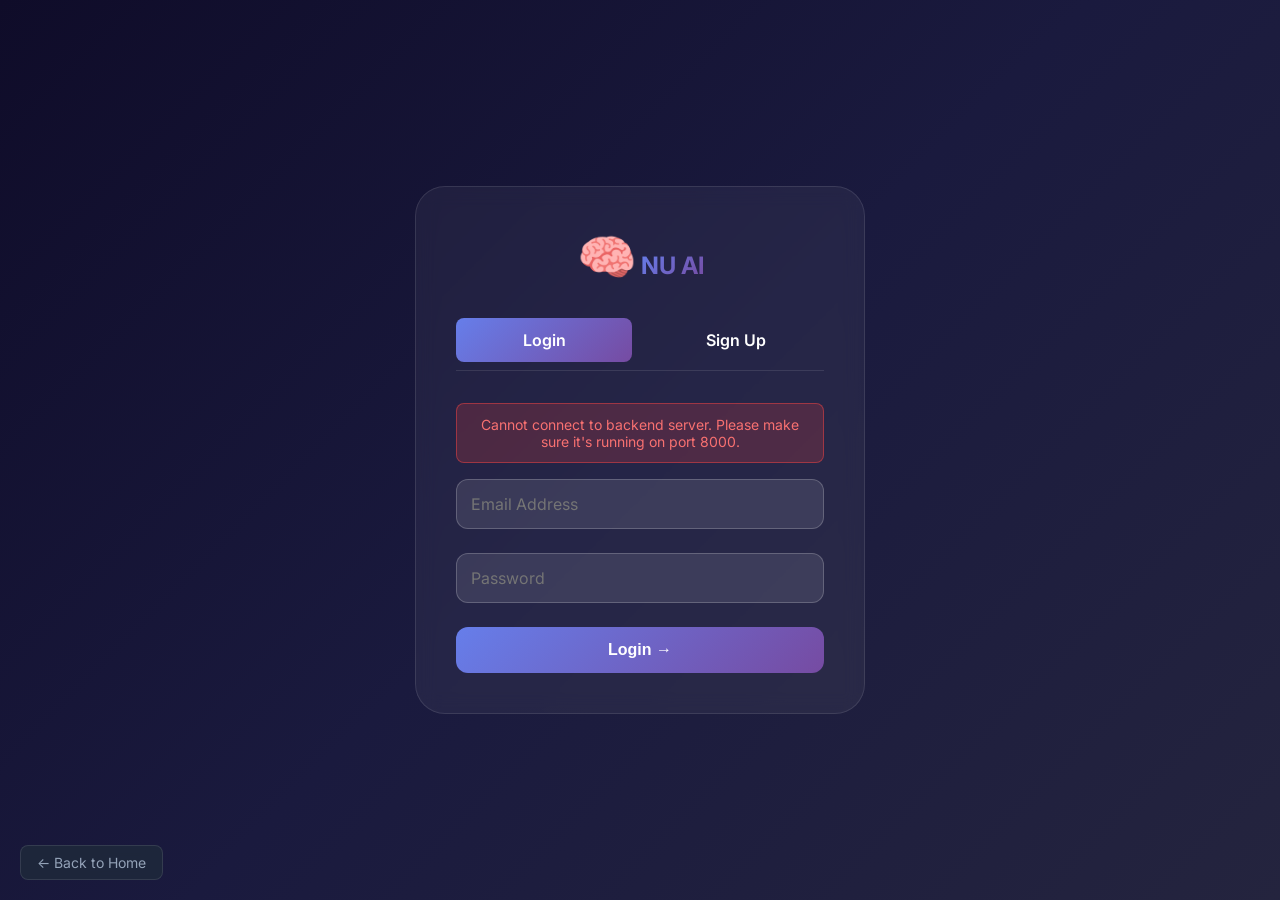
==== frontend/chat.html @ 7e83f4f3 "Updated whole project" ====
<!DOCTYPE html>
<html lang="en">

<head>
    <meta charset="UTF-8">
    <meta name="viewport" content="width=device-width, initial-scale=1.0, user-scalable=no">
    <title>NU AI Chat - Your Personal Assistant</title>
    <!-- REMOVED problematic meta headers - these should be set on server -->
    <link href="https://fonts.googleapis.com/css2?family=Inter:wght@300;400;500;600;700;800&display=swap" rel="stylesheet">
    <link href="https://cdnjs.cloudflare.com/ajax/libs/font-awesome/6.4.0/css/all.min.css" rel="stylesheet">
    <style>
        * {
            margin: 0;
            padding: 0;
            box-sizing: border-box;
        }

        body {
            font-family: 'Inter', sans-serif;
            background: linear-gradient(135deg, #0f0c29 0%, #1a1a3e 50%, #24243e 100%);
            color: #ffffff;
            overflow: hidden;
            height: 100vh;
        }

        /* Login Page Styles */
        .login-page {
            display: flex;
            justify-content: center;
            align-items: center;
            min-height: 100vh;
            padding: 2rem;
            background: linear-gradient(135deg, #0f0c29 0%, #1a1a3e 50%, #24243e 100%);
        }

        .auth-container {
            background: rgba(255, 255, 255, 0.05);
            backdrop-filter: blur(10px);
            border-radius: 30px;
            padding: 2.5rem;
            width: 100%;
            max-width: 450px;
            border: 1px solid rgba(255, 255, 255, 0.1);
            animation: fadeInUp 0.6s ease-out;
        }

        @keyframes fadeInUp {
            from {
                opacity: 0;
                transform: translateY(30px);
            }

            to {
                opacity: 1;
                transform: translateY(0);
            }
        }

        .logo {
            text-align: center;
            margin-bottom: 2rem;
        }

        .logo-icon {
            font-size: 3rem;
            animation: rotateSlow 10s linear infinite;
        }

        @keyframes rotateSlow {
            from {
                transform: rotate(0deg);
            }

            to {
                transform: rotate(360deg);
            }
        }

        .logo-text {
            font-size: 1.5rem;
            font-weight: 700;
            background: linear-gradient(135deg, #667eea, #764ba2);
            -webkit-background-clip: text;
            background-clip: text;
            color: transparent;
        }

        .tabs {
            display: flex;
            gap: 1rem;
            margin-bottom: 2rem;
            border-bottom: 1px solid rgba(255, 255, 255, 0.1);
            padding-bottom: 0.5rem;
        }

        .tab {
            flex: 1;
            text-align: center;
            padding: 0.75rem;
            cursor: pointer;
            font-weight: 600;
            transition: all 0.3s;
            border-radius: 8px;
        }

        .tab.active {
            background: linear-gradient(135deg, #667eea, #764ba2);
        }

        .form-group {
            margin-bottom: 1.5rem;
        }

        .form-group input {
            width: 100%;
            padding: 0.875rem;
            background: rgba(255, 255, 255, 0.1);
            border: 1px solid rgba(255, 255, 255, 0.2);
            border-radius: 12px;
            color: #fff;
            font-family: inherit;
            font-size: 1rem;
            transition: all 0.3s;
        }

        .form-group input:focus {
            outline: none;
            border-color: #667eea;
            box-shadow: 0 0 10px rgba(102, 126, 234, 0.3);
        }

        .auth-btn {
            width: 100%;
            padding: 0.875rem;
            background: linear-gradient(135deg, #667eea, #764ba2);
            border: none;
            border-radius: 12px;
            color: #fff;
            font-weight: 600;
            font-size: 1rem;
            cursor: pointer;
            transition: all 0.3s;
        }

        .auth-btn:hover {
            transform: translateY(-2px);
            box-shadow: 0 5px 15px rgba(102, 126, 234, 0.4);
        }

        .error-message {
            background: rgba(239, 68, 68, 0.2);
            border: 1px solid rgba(239, 68, 68, 0.5);
            border-radius: 8px;
            padding: 0.75rem;
            margin-bottom: 1rem;
            text-align: center;
            font-size: 0.875rem;
            color: #f87171;
            display: none;
        }

        .success-message {
            background: rgba(16, 185, 129, 0.2);
            border: 1px solid rgba(16, 185, 129, 0.5);
            border-radius: 8px;
            padding: 0.75rem;
            margin-bottom: 1rem;
            text-align: center;
            font-size: 0.875rem;
            color: #10b981;
            display: none;
        }

        /* Chat Interface Styles */
        .chat-interface {
            display: none;
            height: 100vh;
            flex-direction: column;
        }

        /* Sidebar */
        .sidebar {
            position: fixed;
            left: 0;
            top: 0;
            width: 280px;
            height: 100vh;
            background: rgba(15, 12, 41, 0.95);
            backdrop-filter: blur(10px);
            border-right: 1px solid rgba(255, 255, 255, 0.1);
            transform: translateX(0);
            transition: transform 0.3s ease;
            z-index: 100;
            display: flex;
            flex-direction: column;
        }

        .sidebar.collapsed {
            transform: translateX(-280px);
        }

        .sidebar-header {
            padding: 1.5rem;
            border-bottom: 1px solid rgba(255, 255, 255, 0.1);
            display: flex;
            justify-content: space-between;
            align-items: center;
        }

        .new-chat-btn {
            flex: 1;
            padding: 0.75rem;
            background: linear-gradient(135deg, #667eea, #764ba2);
            border: none;
            border-radius: 12px;
            color: #fff;
            font-weight: 600;
            cursor: pointer;
            display: flex;
            align-items: center;
            justify-content: center;
            gap: 0.5rem;
            transition: all 0.3s;
        }

        .new-chat-btn:hover {
            transform: translateY(-2px);
            box-shadow: 0 5px 15px rgba(102, 126, 234, 0.4);
        }

        .toggle-sidebar {
            background: none;
            border: none;
            color: #a0a0c0;
            cursor: pointer;
            padding: 0.5rem;
            margin-left: 0.5rem;
            font-size: 1rem;
        }

        .conversations-list {
            flex: 1;
            overflow-y: auto;
            padding: 1rem;
        }

        .conversation-item {
            display: flex;
            align-items: center;
            justify-content: space-between;
            padding: 0.75rem;
            margin-bottom: 0.5rem;
            border-radius: 12px;
            cursor: pointer;
            transition: all 0.3s;
            background: rgba(255, 255, 255, 0.05);
        }

        .conversation-item:hover {
            background: rgba(102, 126, 234, 0.2);
        }

        .conversation-item.active {
            background: linear-gradient(135deg, #667eea, #764ba2);
        }

        .conversation-preview {
            flex: 1;
            font-size: 0.875rem;
            white-space: nowrap;
            overflow: hidden;
            text-overflow: ellipsis;
        }

        .delete-conv-btn {
            background: none;
            border: none;
            color: #a0a0c0;
            cursor: pointer;
            padding: 0.25rem 0.5rem;
            border-radius: 6px;
            transition: all 0.3s;
            font-size: 0.875rem;
        }

        .delete-conv-btn:hover {
            background: rgba(239, 68, 68, 0.2);
            color: #ef4444;
        }

        .sidebar-footer {
            padding: 1rem;
            border-top: 1px solid rgba(255, 255, 255, 0.1);
        }

        .user-info {
            display: flex;
            align-items: center;
            gap: 0.75rem;
            padding: 0.75rem;
            border-radius: 12px;
            background: rgba(255, 255, 255, 0.05);
            position: relative;
        }

        .user-avatar-small {
            width: 40px;
            height: 40px;
            border-radius: 50%;
            background: linear-gradient(135deg, #667eea, #764ba2);
            display: flex;
            align-items: center;
            justify-content: center;
            font-weight: 600;
        }

        .user-details {
            flex: 1;
        }

        .user-name {
            font-weight: 600;
            font-size: 0.875rem;
        }

        .user-email {
            font-size: 0.75rem;
            color: #a0a0c0;
        }

        .dropdown-btn {
            background: none;
            border: none;
            color: #fff;
            cursor: pointer;
            font-size: 1rem;
        }

        .dropdown-menu {
            position: absolute;
            bottom: 100%;
            right: 0;
            background: #1a1a3e;
            border-radius: 12px;
            padding: 0.5rem;
            min-width: 150px;
            display: none;
            margin-bottom: 0.5rem;
            border: 1px solid rgba(255, 255, 255, 0.1);
        }

        .dropdown-menu a {
            display: block;
            padding: 0.5rem 1rem;
            color: #fff;
            text-decoration: none;
            transition: all 0.3s;
            border-radius: 8px;
        }

        .dropdown-menu a:hover {
            background: rgba(102, 126, 234, 0.2);
        }

        /* Main Chat Area */
        .main-chat {
            flex: 1;
            margin-left: 280px;
            display: flex;
            flex-direction: column;
            height: 100vh;
            transition: margin-left 0.3s ease;
        }

        .sidebar.collapsed~.main-chat {
            margin-left: 0;
        }

        .chat-header {
            padding: 1rem 2rem;
            background: rgba(15, 12, 41, 0.8);
            backdrop-filter: blur(10px);
            border-bottom: 1px solid rgba(255, 255, 255, 0.1);
            display: flex;
            align-items: center;
            justify-content: space-between;
        }

        .menu-toggle {
            background: none;
            border: none;
            color: #fff;
            font-size: 1.5rem;
            cursor: pointer;
            display: none;
        }

        .chat-header h2 {
            font-size: 1.25rem;
        }

        .user-menu {
            display: flex;
            align-items: center;
            gap: 1rem;
        }

        .user-email {
            color: #a0a0c0;
            font-size: 0.875rem;
        }

        .logout-btn {
            background: rgba(239, 68, 68, 0.2);
            border: 1px solid rgba(239, 68, 68, 0.5);
            padding: 0.5rem 1rem;
            border-radius: 8px;
            color: #f87171;
            cursor: pointer;
            transition: all 0.3s;
        }

        .logout-btn:hover {
            background: #ef4444;
            color: white;
        }

        /* Chat Messages */
        .chat-window {
            flex: 1;
            overflow-y: auto;
            padding: 2rem;
            display: flex;
            flex-direction: column;
            gap: 1.5rem;
        }

        /* Message Styles with Avatars */
        .message-wrapper {
            display: flex;
            gap: 1rem;
            animation: messageSlideIn 0.3s ease-out;
        }

        @keyframes messageSlideIn {
            from {
                opacity: 0;
                transform: translateY(10px);
            }

            to {
                opacity: 1;
                transform: translateY(0);
            }
        }

        .message-wrapper.user-message-wrapper {
            justify-content: flex-end;
        }

        .message-avatar {
            width: 40px;
            height: 40px;
            border-radius: 50%;
            overflow: hidden;
            flex-shrink: 0;
        }

        .message-avatar img {
            width: 100%;
            height: 100%;
            object-fit: cover;
        }

        .message-avatar.default {
            background: linear-gradient(135deg, #667eea, #764ba2);
            display: flex;
            align-items: center;
            justify-content: center;
            font-weight: 600;
            font-size: 1rem;
        }

        .message-content-wrapper {
            max-width: 70%;
        }

        .message-bubble {
            padding: 0.75rem 1rem;
            border-radius: 18px;
            line-height: 1.5;
            font-size: 0.9375rem;
        }

        .user-message-wrapper .message-bubble {
            background: linear-gradient(135deg, #667eea, #764ba2);
            border-bottom-right-radius: 4px;
        }

        .assistant-message-wrapper .message-bubble {
            background: rgba(255, 255, 255, 0.1);
            border-bottom-left-radius: 4px;
        }

        .message-time {
            font-size: 0.7rem;
            color: #a0a0c0;
            margin-top: 0.25rem;
            padding: 0 0.5rem;
        }

        .user-message-wrapper .message-time {
            text-align: right;
        }

        /* Typing Indicator */
        .typing-indicator-wrapper {
            display: flex;
            gap: 1rem;
            animation: messageSlideIn 0.3s ease-out;
        }

        .typing-indicator-bubble {
            background: rgba(255, 255, 255, 0.1);
            padding: 0.75rem 1rem;
            border-radius: 18px;
            border-bottom-left-radius: 4px;
            display: flex;
            gap: 0.25rem;
            align-items: center;
        }

        .typing-dot {
            width: 8px;
            height: 8px;
            background: #a0a0c0;
            border-radius: 50%;
            animation: typingBounce 1.4s infinite ease-in-out;
        }

        .typing-dot:nth-child(1) {
            animation-delay: 0s;
        }

        .typing-dot:nth-child(2) {
            animation-delay: 0.2s;
        }

        .typing-dot:nth-child(3) {
            animation-delay: 0.4s;
        }

        @keyframes typingBounce {

            0%,
            60%,
            100% {
                transform: translateY(0);
            }

            30% {
                transform: translateY(-8px);
            }
        }

        /* Input Area */
        .input-area {
            padding: 1rem 2rem;
            background: rgba(15, 12, 41, 0.8);
            backdrop-filter: blur(10px);
            border-top: 1px solid rgba(255, 255, 255, 0.1);
        }

        .input-container {
            display: flex;
            gap: 0.75rem;
            max-width: 800px;
            margin: 0 auto;
        }

        .user-input {
            flex: 1;
            padding: 0.875rem 1.25rem;
            background: rgba(255, 255, 255, 0.1);
            border: 1px solid rgba(255, 255, 255, 0.2);
            border-radius: 30px;
            color: #fff;
            font-family: inherit;
            font-size: 1rem;
            transition: all 0.3s;
        }

        .user-input:focus {
            outline: none;
            border-color: #667eea;
            box-shadow: 0 0 10px rgba(102, 126, 234, 0.3);
        }

        .send-btn {
            padding: 0.875rem 1.5rem;
            background: linear-gradient(135deg, #667eea, #764ba2);
            border: none;
            border-radius: 30px;
            color: #fff;
            font-weight: 600;
            cursor: pointer;
            transition: all 0.3s;
        }

        .send-btn:hover {
            transform: scale(1.02);
            box-shadow: 0 5px 15px rgba(102, 126, 234, 0.4);
        }

        .send-btn:disabled {
            opacity: 0.5;
            cursor: not-allowed;
        }

        /* Modal */
        .modal {
            display: none;
            position: fixed;
            top: 0;
            left: 0;
            width: 100%;
            height: 100%;
            background: rgba(0, 0, 0, 0.8);
            justify-content: center;
            align-items: center;
            z-index: 1000;
        }

        .modal-content {
            background: #1a1a3e;
            border-radius: 20px;
            padding: 2rem;
            max-width: 400px;
            width: 90%;
            text-align: center;
        }

        .modal-content h3 {
            margin-bottom: 1rem;
        }

        .modal-content input {
            width: 100%;
            padding: 0.75rem;
            margin-bottom: 1rem;
            background: rgba(255, 255, 255, 0.1);
            border: 1px solid rgba(255, 255, 255, 0.2);
            border-radius: 8px;
            color: #fff;
        }

        .modal-buttons {
            display: flex;
            gap: 1rem;
            justify-content: center;
        }

        .modal-buttons button {
            padding: 0.5rem 1.5rem;
            border-radius: 8px;
            cursor: pointer;
            border: none;
        }

        .toast {
            position: fixed;
            bottom: 20px;
            right: 20px;
            padding: 12px 20px;
            border-radius: 8px;
            color: white;
            z-index: 1000;
            animation: slideInRight 0.3s ease;
        }

        @keyframes slideInRight {
            from {
                transform: translateX(100%);
                opacity: 0;
            }

            to {
                transform: translateX(0);
                opacity: 1;
            }
        }

        .loading {
            text-align: center;
            color: #a0a0c0;
            padding: 2rem;
        }

        /* Back to Home Button */
        .back-home {
            position: fixed;
            bottom: 20px;
            left: 20px;
            background: rgba(30, 41, 59, 0.9);
            backdrop-filter: blur(10px);
            border: 1px solid rgba(255, 255, 255, 0.1);
            border-radius: 8px;
            padding: 8px 16px;
            cursor: pointer;
            color: #94a3b8;
            font-size: 14px;
            transition: all 0.3s;
            z-index: 100;
        }

        .back-home:hover {
            background: #2d3748;
            color: white;
            border-color: #667eea;
        }

        @media (max-width: 768px) {
            .sidebar {
                transform: translateX(-280px);
            }

            .sidebar.open {
                transform: translateX(0);
            }

            .main-chat {
                margin-left: 0;
            }

            .menu-toggle {
                display: block;
            }

            .message-content-wrapper {
                max-width: 85%;
            }

            .chat-header {
                padding: 1rem;
            }
        }
    </style>
</head>

<body>

    <!-- Back to Home Button -->
    <div class="back-home" onclick="window.location.href='index.html'">
        ← Back to Home
    </div>

    <!-- Login Page -->
    <div id="login-page" class="login-page">
        <div class="auth-container">
            <div class="logo">
                <span class="logo-icon">🧠</span>
                <span class="logo-text">NU AI</span>
            </div>

            <div class="tabs">
                <div class="tab active" id="login-tab" onclick="switchTab('login')">Login</div>
                <div class="tab" id="register-tab" onclick="switchTab('register')">Sign Up</div>
            </div>

            <div id="auth-error" class="error-message"></div>

            <!-- Login Form -->
            <form id="login-form" onsubmit="handleLogin(event)">
                <div class="form-group">
                    <input type="email" id="login-email" placeholder="Email Address" required>
                </div>
                <div class="form-group">
                    <input type="password" id="login-password" placeholder="Password" required>
                </div>
                <button type="submit" class="auth-btn">Login →</button>
            </form>

            <!-- Register Form -->
            <form id="register-form" style="display: none;" onsubmit="handleRegister(event)">
                <div class="form-group">
                    <input type="text" id="register-username" placeholder="Full Name" required>
                </div>
                <div class="form-group">
                    <input type="email" id="register-email" placeholder="Email Address" required>
                </div>
                <div class="form-group">
                    <input type="password" id="register-password"
                        placeholder="Password (min 8 chars, 1 uppercase, 1 number, 1 special)" required>
                </div>
                <button type="submit" class="auth-btn">Create Account →</button>
            </form>
        </div>
    </div>

    <!-- Chat Interface -->
    <div id="chat-interface" class="chat-interface">
        <!-- Sidebar -->
        <div class="sidebar" id="sidebar">
            <div class="sidebar-header">
                <button class="new-chat-btn" onclick="createNewConversation()">
                    <i class="fas fa-plus"></i> New Chat
                </button>
                <button class="toggle-sidebar" onclick="toggleSidebar()">◀</button>
            </div>
            <div class="conversations-list" id="conversations-list">
                <div class="loading">Loading conversations...</div>
            </div>
            <div class="sidebar-footer">
                <div class="user-info">
                    <div class="user-avatar-small" id="sidebar-avatar">👤</div>
                    <div class="user-details">
                        <div class="user-name" id="sidebar-name">User</div>
                        <div class="user-email" id="sidebar-email">user@example.com</div>
                    </div>
                    <button class="dropdown-btn" onclick="toggleDropdown()">▼</button>
                    <div class="dropdown-menu" id="dropdown-menu">
                        <a href="#" onclick="openChangePasswordModal()">🔒 Change Password</a>
                        <a href="#" onclick="logout()">🚪 Logout</a>
                    </div>
                </div>
            </div>
        </div>

        <!-- Main Chat Area -->
        <div class="main-chat">
            <div class="chat-header">
                <button class="menu-toggle" onclick="toggleSidebar()">☰</button>
                <h2>NU AI Assistant</h2>
                <div class="user-menu">
                    <span class="user-email" id="user-email"></span>
                </div>
            </div>

            <div class="chat-window" id="chat-window">
                <div class="loading">Select a conversation or start a new chat</div>
            </div>

            <div class="input-area">
                <div class="input-container">
                    <input type="text" class="user-input" id="user-input" placeholder="Ask me anything..."
                        onkeypress="handleKeyPress(event)">
                    <button class="send-btn" onclick="sendMessage()">Send</button>
                </div>
            </div>
        </div>
    </div>

    <!-- Change Password Modal -->
    <div class="modal" id="password-modal">
        <div class="modal-content">
            <h3>Change Password</h3>
            <div id="password-modal-message" class="error-message"></div>
            <form onsubmit="handleChangePassword(event)">
                <input type="password" id="current-password" placeholder="Current Password" required>
                <input type="password" id="new-password" placeholder="New Password (min 6 chars)" required>
                <input type="password" id="confirm-new-password" placeholder="Confirm New Password" required>
                <div class="modal-buttons">
                    <button type="submit" style="background: #667eea; color: white;">Update</button>
                    <button type="button" onclick="closePasswordModal()"
                        style="background: rgba(255,255,255,0.1); color: white;">Cancel</button>
                </div>
            </form>
        </div>
    </div>

    <script>
        // ========== CONFIGURATION ==========
        // FIXED: Define API_URLS properly
        const API_URLS = ["http://127.0.0.1:8000"];
        let API_BASE_URL = API_URLS[0];

        if (window.location.hostname.includes('onrender.com')) {
            localStorage.setItem('api_url', API_URLS[0]);
        }

        let token = localStorage.getItem('token');
        let currentUser = null;
        let currentConversation = null;
        let conversations = [];
        let touchStartX = 0;
        let touchEndX = 0;

        // Profile Images - CHANGE THIS TO YOUR IMAGE URL
        const ASSISTANT_AVATAR_URL = "./noorullahumar_profile.png";

        // ========== SWIPE TO DELETE ==========
        function addSwipeToDelete() {
            const conversationItems = document.querySelectorAll('.conversation-item');
            conversationItems.forEach(item => {
                item.addEventListener('touchstart', (e) => {
                    touchStartX = e.changedTouches[0].screenX;
                });
                item.addEventListener('touchend', (e) => {
                    touchEndX = e.changedTouches[0].screenX;
                    const diff = touchEndX - touchStartX;
                    if (diff < -50) {
                        const deleteBtn = item.querySelector('.delete-conv-btn');
                        if (deleteBtn) deleteBtn.click();
                    }
                });
            });
        }

        // ========== CONNECTION TESTING ==========
        async function testConnection() {
            console.log('🔍 Testing connections...');
            for (const url of API_URLS) {
                try {
                    const response = await fetch(`${url}/health`, {
                        method: 'GET', mode: 'cors', cache: 'no-cache',
                        headers: { 'Accept': 'application/json' }
                    });
                    if (response.ok) {
                        API_BASE_URL = url;
                        localStorage.setItem('api_url', url);
                        console.log('✅ Connected to:', url);
                        return true;
                    }
                } catch (error) {
                    console.log(`Failed to connect to ${url}:`, error.message);
                }
            }
            console.error('❌ Could not connect to any backend');
            return false;
        }

        // ========== INITIALIZATION ==========
        document.addEventListener('DOMContentLoaded', async () => {
            console.log('Chat page loaded');
            
            const connected = await testConnection();
            if (!connected) {
                const errorDiv = document.getElementById('auth-error');
                if (errorDiv) {
                    errorDiv.textContent = 'Cannot connect to backend server. Please make sure it\'s running on port 8000.';
                    errorDiv.style.display = 'block';
                }
                return;
            }

            if (token) {
                console.log('Token found, verifying...');
                await verifyToken();
            }
            setupEventListeners();
        });

        function setupEventListeners() {
            const input = document.getElementById('user-input');
            if (input) input.addEventListener('keypress', (e) => { if (e.key === 'Enter') sendMessage(); });
        }

        // ========== AUTHENTICATION ==========
        function switchTab(tab) {
            const loginTab = document.getElementById('login-tab');
            const registerTab = document.getElementById('register-tab');
            const loginForm = document.getElementById('login-form');
            const registerForm = document.getElementById('register-form');

            if (tab === 'login') {
                loginTab.classList.add('active');
                registerTab.classList.remove('active');
                loginForm.style.display = 'block';
                registerForm.style.display = 'none';
            } else {
                registerTab.classList.add('active');
                loginTab.classList.remove('active');
                registerForm.style.display = 'block';
                loginForm.style.display = 'none';
            }
        }

        async function handleLogin(event) {
            event.preventDefault();
            const email = document.getElementById('login-email').value;
            const password = document.getElementById('login-password').value;
            const errorDiv = document.getElementById('auth-error');
            const submitBtn = event.target.querySelector('button[type="submit"]');
            const originalText = submitBtn.textContent;

            submitBtn.textContent = 'Logging in...';
            submitBtn.disabled = true;
            errorDiv.style.display = 'none';
            errorDiv.className = 'error-message';

            try {
                console.log('Attempting login for:', email);
                const response = await fetch(`${API_BASE_URL}/api/auth/login`, {
                    method: 'POST',
                    headers: { 'Content-Type': 'application/json', 'Accept': 'application/json' },
                    body: JSON.stringify({ email, password })
                });

                const data = await response.json();
                if (response.ok) {
                    token = data.access_token;
                    currentUser = data.user;
                    localStorage.setItem('token', token);
                    console.log('Login successful for:', currentUser?.email);
                    showChatInterface();
                    await loadConversations();
                } else {
                    errorDiv.textContent = data.detail || 'Login failed';
                    errorDiv.style.display = 'block';
                }
            } catch (error) {
                console.error('Login error:', error);
                errorDiv.textContent = 'Cannot connect to server. Make sure backend is running on port 8000';
                errorDiv.style.display = 'block';
            } finally {
                submitBtn.textContent = originalText;
                submitBtn.disabled = false;
            }
        }

        async function handleRegister(event) {
            event.preventDefault();
            const username = document.getElementById('register-username').value.trim();
            const email = document.getElementById('register-email').value.trim().toLowerCase();
            const password = document.getElementById('register-password').value;
            const errorDiv = document.getElementById('auth-error');
            const submitBtn = event.target.querySelector('button[type="submit"]');
            const originalText = submitBtn.textContent;

            errorDiv.style.display = 'none';
            submitBtn.textContent = 'Registering...';
            submitBtn.disabled = true;

            if (username.length < 3) {
                errorDiv.textContent = 'Username must be at least 3 characters';
                errorDiv.style.display = 'block';
                submitBtn.textContent = originalText;
                submitBtn.disabled = false;
                return;
            }

            if (password.length < 8) {
                errorDiv.textContent = 'Password must be at least 8 characters';
                errorDiv.style.display = 'block';
                submitBtn.textContent = originalText;
                submitBtn.disabled = false;
                return;
            }

            try {
                const response = await fetch(`${API_BASE_URL}/api/auth/register`, {
                    method: 'POST',
                    headers: { 'Content-Type': 'application/json', 'Accept': 'application/json' },
                    body: JSON.stringify({ username, email, password })
                });

                const data = await response.json();

                if (response.ok) {
                    errorDiv.className = 'success-message';
                    errorDiv.textContent = '✅ Registration successful! Please login to continue.';
                    errorDiv.style.display = 'block';

                    document.getElementById('register-username').value = '';
                    document.getElementById('register-email').value = '';
                    document.getElementById('register-password').value = '';

                    setTimeout(() => {
                        switchTab('login');
                        document.getElementById('login-email').value = email;
                        errorDiv.style.display = 'none';
                        errorDiv.className = 'error-message';
                    }, 2000);

                } else {
                    errorDiv.className = 'error-message';
                    errorDiv.textContent = data.detail || 'Registration failed';
                    errorDiv.style.display = 'block';
                }
            } catch (error) {
                errorDiv.className = 'error-message';
                errorDiv.textContent = 'Cannot connect to server';
                errorDiv.style.display = 'block';
            } finally {
                submitBtn.textContent = originalText;
                submitBtn.disabled = false;
            }
        }

        async function verifyToken() {
            try {
                const response = await fetch(`${API_BASE_URL}/api/auth/me`, {
                    headers: { 'Authorization': `Bearer ${token}` }
                });
                if (response.ok) {
                    currentUser = await response.json();
                    console.log('Token verified for:', currentUser?.email);
                    showChatInterface();
                    await loadConversations();
                } else {
                    console.log('Token invalid, logging out');
                    logout();
                }
            } catch (error) {
                console.error('Token verification error:', error);
                logout();
            }
        }

        function logout() {
            localStorage.removeItem('token');
            token = null;
            currentUser = null;
            currentConversation = null;
            conversations = [];
            document.getElementById('login-page').style.display = 'flex';
            document.getElementById('chat-interface').style.display = 'none';
        }

        function showChatInterface() {
            document.getElementById('login-page').style.display = 'none';
            document.getElementById('chat-interface').style.display = 'flex';
            document.getElementById('sidebar-name').textContent = currentUser?.username || currentUser?.email || 'User';
            document.getElementById('sidebar-email').textContent = currentUser?.email || '';
            document.getElementById('user-email').textContent = currentUser?.email || '';
            document.getElementById('sidebar-avatar').textContent = (currentUser?.username?.[0] || currentUser?.email?.[0] || 'U').toUpperCase();
        }

        // ========== CONVERSATION MANAGEMENT ==========
        async function loadConversations() {
            try {
                const response = await fetch(`${API_BASE_URL}/api/conversations`, {
                    headers: { 'Authorization': `Bearer ${token}` }
                });
                if (response.ok) {
                    conversations = await response.json();
                    renderConversations();
                    if (conversations.length > 0 && !currentConversation) {
                        await loadConversation(conversations[0].conversation_id);
                    }
                } else if (response.status === 401) {
                    logout();
                }
            } catch (error) {
                console.error('Error loading conversations:', error);
            }
        }

        function renderConversations() {
            const container = document.getElementById('conversations-list');
            if (!container) return;

            if (conversations.length === 0) {
                container.innerHTML = '<div class="loading">No conversations yet</div>';
                return;
            }

            container.innerHTML = conversations.map(conv => `
                <div class="conversation-item ${currentConversation?.conversation_id === conv.conversation_id ? 'active' : ''}">
                    <div class="conversation-preview" onclick="loadConversation('${conv.conversation_id}')">
                        ${escapeHtml(conv.preview || 'Click to start chatting')}
                    </div>
                    <button class="delete-conv-btn" onclick="deleteConversation(event, '${conv.conversation_id}')" title="Delete conversation">🗑️</button>
                </div>
            `).join('');
            setTimeout(() => addSwipeToDelete(), 100);
        }

        async function deleteConversation(event, conversationId) {
            if (event) event.stopPropagation();
            if (!confirm('Delete this conversation?')) return;

            try {
                const response = await fetch(`${API_BASE_URL}/api/conversations/${conversationId}`, {
                    method: 'DELETE',
                    headers: { 'Authorization': `Bearer ${token}`, 'Content-Type': 'application/json' }
                });
                if (response.ok) {
                    conversations = conversations.filter(c => c.conversation_id !== conversationId);
                    if (currentConversation?.conversation_id === conversationId) {
                        currentConversation = null;
                        document.getElementById('chat-window').innerHTML = '<div class="loading">Conversation deleted. Start a new chat!</div>';
                    }
                    renderConversations();
                    if (conversations.length === 0) {
                        document.getElementById('chat-window').innerHTML = '<div class="loading">Start a new conversation!</div>';
                    } else if (!currentConversation) {
                        await loadConversation(conversations[0].conversation_id);
                    }
                    showToast('Conversation deleted', 'success');
                }
            } catch (error) {
                showToast('Error deleting conversation', 'error');
            }
        }

        async function loadConversation(conversationId) {
            const conversation = conversations.find(c => c.conversation_id === conversationId);
            if (!conversation) return;

            currentConversation = conversation;
            renderConversations();

            try {
                const response = await fetch(`${API_BASE_URL}/api/conversations/${conversationId}/messages`, {
                    headers: { 'Authorization': `Bearer ${token}` }
                });
                if (response.ok) {
                    const messages = await response.json();
                    renderMessages(messages);
                }
            } catch (error) {
                console.error('Error loading messages:', error);
            }
        }

        async function createNewConversation() {
            try {
                console.log('Creating new conversation...');
                
                if (!token) {
                    console.error('No token found');
                    return false;
                }
                
                const response = await fetch(`${API_BASE_URL}/api/conversations/create`, {
                    method: 'POST',
                    headers: {
                        'Authorization': `Bearer ${token}`,
                        'Content-Type': 'application/json',
                        'Accept': 'application/json'
                    }
                });
                
                if (response.status === 401) {
                    logout();
                    return false;
                }
                
                if (!response.ok) {
                    console.error('Failed to create conversation:', response.status);
                    return false;
                }
                
                const data = await response.json();
                console.log('Conversation created:', data);
                
                const chatWindow = document.getElementById('chat-window');
                if (chatWindow) {
                    chatWindow.innerHTML = '<div class="loading">New conversation started. Start typing your message!</div>';
                }
                
                currentConversation = {
                    conversation_id: data.conversation_id,
                    title: data.title || 'New Conversation',
                    preview: 'New conversation'
                };
                
                conversations.unshift(currentConversation);
                renderConversations();
                scrollToBottom();
                
                const input = document.getElementById('user-input');
                if (input) input.focus();
                
                return true;
            } catch (error) {
                console.error('Error creating conversation:', error);
                return false;
            }
        }

        // ========== MESSAGE RENDERING WITH AVATARS ==========
        function renderMessages(messages) {
            const chatWindow = document.getElementById('chat-window');
            if (!chatWindow) return;

            chatWindow.innerHTML = '';

            if (!messages || messages.length === 0) {
                chatWindow.innerHTML = '<div class="loading">No messages yet. Start chatting!</div>';
                return;
            }

            messages.forEach(msg => {
                if (msg.role === 'user') {
                    addUserMessageToUI(msg.content, false);
                } else {
                    addAssistantMessageToUI(msg.content, false);
                }
            });

            scrollToBottom();
        }

        function addUserMessageToUI(content, save = true) {
            const chatWindow = document.getElementById('chat-window');
            if (!chatWindow) return;

            const wrapper = document.createElement('div');
            wrapper.className = 'message-wrapper user-message-wrapper';

            const contentWrapper = document.createElement('div');
            contentWrapper.className = 'message-content-wrapper';

            const bubble = document.createElement('div');
            bubble.className = 'message-bubble';
            bubble.textContent = content;

            const time = document.createElement('div');
            time.className = 'message-time';
            time.textContent = new Date().toLocaleTimeString([], { hour: '2-digit', minute: '2-digit' });

            contentWrapper.appendChild(bubble);
            contentWrapper.appendChild(time);

            const avatar = document.createElement('div');
            avatar.className = 'message-avatar default';
            avatar.textContent = (currentUser?.username?.[0] || currentUser?.email?.[0] || 'U').toUpperCase();

            wrapper.appendChild(avatar);
            wrapper.appendChild(contentWrapper);
            chatWindow.appendChild(wrapper);
            scrollToBottom();
        }

        function addAssistantMessageToUI(content, save = true) {
            const chatWindow = document.getElementById('chat-window');
            if (!chatWindow) return;

            const wrapper = document.createElement('div');
            wrapper.className = 'message-wrapper assistant-message-wrapper';

            const avatar = document.createElement('div');
            avatar.className = 'message-avatar';
            avatar.innerHTML = `<img src="${ASSISTANT_AVATAR_URL}" alt="NU AI" onerror="this.src='https://randomuser.me/api/portraits/men/32.jpg'">`;

            const contentWrapper = document.createElement('div');
            contentWrapper.className = 'message-content-wrapper';

            const bubble = document.createElement('div');
            bubble.className = 'message-bubble';
            bubble.textContent = content;

            const time = document.createElement('div');
            time.className = 'message-time';
            time.textContent = new Date().toLocaleTimeString([], { hour: '2-digit', minute: '2-digit' });

            contentWrapper.appendChild(bubble);
            contentWrapper.appendChild(time);

            wrapper.appendChild(avatar);
            wrapper.appendChild(contentWrapper);
            chatWindow.appendChild(wrapper);
            scrollToBottom();
        }

        function showTypingIndicator() {
            const chatWindow = document.getElementById('chat-window');
            if (!chatWindow) return;

            const typingWrapper = document.createElement('div');
            typingWrapper.className = 'typing-indicator-wrapper';
            typingWrapper.id = 'typing-indicator';

            const avatar = document.createElement('div');
            avatar.className = 'message-avatar';
            avatar.innerHTML = `<img src="${ASSISTANT_AVATAR_URL}" alt="NU AI">`;

            const bubbleWrapper = document.createElement('div');
            bubbleWrapper.className = 'message-content-wrapper';

            const bubble = document.createElement('div');
            bubble.className = 'typing-indicator-bubble';
            bubble.innerHTML = '<span class="typing-dot"></span><span class="typing-dot"></span><span class="typing-dot"></span>';

            bubbleWrapper.appendChild(bubble);
            typingWrapper.appendChild(avatar);
            typingWrapper.appendChild(bubbleWrapper);
            chatWindow.appendChild(typingWrapper);
            scrollToBottom();
        }

        function removeTypingIndicator() {
            const indicator = document.getElementById('typing-indicator');
            if (indicator) indicator.remove();
        }

        // ========== SEND MESSAGE - FIXED ==========
        async function sendMessage() {
            const input = document.getElementById('user-input');
            const message = input.value.trim();
            if (!message) {
                console.log('Empty message');
                return;
            }

            if (!currentConversation) {
                console.log('No conversation, creating one...');
                const created = await createNewConversation();
                if (!created) {
                    alert('Failed to create conversation');
                    return;
                }
                setTimeout(() => sendMessage(), 500);
                return;
            }

            const chatWindow = document.getElementById('chat-window');
            if (chatWindow.children.length === 1 && chatWindow.children[0]?.classList.contains('loading')) {
                chatWindow.innerHTML = '';
            }

            addUserMessageToUI(message, false);
            input.value = '';
            showTypingIndicator();

            try {
                console.log('Sending message to API:', message);
                
                const response = await fetch(`${API_BASE_URL}/api/chat`, {
                    method: 'POST',
                    headers: {
                        'Authorization': `Bearer ${token}`,
                        'Content-Type': 'application/json'
                    },
                    body: JSON.stringify({
                        query: message,
                        conversation_id: currentConversation.conversation_id
                    })
                });

                removeTypingIndicator();

                if (response.status === 401) {
                    console.log('Unauthorized, logging out');
                    logout();
                    return;
                }

                if (response.ok) {
                    const data = await response.json();
                    console.log('Response received:', data.reply?.substring(0, 100));
                    addAssistantMessageToUI(data.reply, false);
                    await updateConversationPreviewOnly();
                } else {
                    const errorText = await response.text();
                    console.error('API error:', errorText);
                    addAssistantMessageToUI('Error: Failed to get response from server. Please try again.', false);
                }
            } catch (error) {
                console.error('Send message error:', error);
                removeTypingIndicator();
                addAssistantMessageToUI(`Error: ${error.message}. Please check if backend is running.`, false);
            }

            scrollToBottom();
        }

        async function updateConversationPreviewOnly() {
            try {
                const response = await fetch(`${API_BASE_URL}/api/conversations`, {
                    headers: { 'Authorization': `Bearer ${token}` }
                });
                if (response.ok) {
                    const updatedConversations = await response.json();
                    conversations = updatedConversations;
                    renderConversations();
                }
            } catch (error) {
                console.error('Error updating conversations:', error);
            }
        }

        function scrollToBottom() {
            const chatWindow = document.getElementById('chat-window');
            if (chatWindow) chatWindow.scrollTop = chatWindow.scrollHeight;
        }

        function handleKeyPress(event) {
            if (event.key === 'Enter') sendMessage();
        }

        // ========== UTILITY FUNCTIONS ==========
        function escapeHtml(text) {
            if (!text) return '';
            const div = document.createElement('div');
            div.textContent = text;
            return div.innerHTML;
        }

        function showToast(message, type = 'info') {
            const existingToast = document.querySelector('.toast');
            if (existingToast) existingToast.remove();

            const toast = document.createElement('div');
            toast.className = 'toast';
            toast.textContent = message;
            toast.style.backgroundColor = type === 'success' ? '#10b981' : type === 'error' ? '#ef4444' : '#3b82f6';
            document.body.appendChild(toast);
            setTimeout(() => toast.remove(), 3000);
        }

        function toggleSidebar() {
            const sidebar = document.getElementById('sidebar');
            sidebar.classList.toggle('collapsed');
        }

        function toggleDropdown() {
            const dropdown = document.getElementById('dropdown-menu');
            dropdown.style.display = dropdown.style.display === 'none' ? 'block' : 'none';
        }

        document.addEventListener('click', function (event) {
            const dropdown = document.getElementById('dropdown-menu');
            const dropdownBtn = document.querySelector('.dropdown-btn');
            if (dropdown && dropdownBtn && !dropdownBtn.contains(event.target) && !dropdown.contains(event.target)) {
                dropdown.style.display = 'none';
            }
        });

        // Password Modal Functions
        function openChangePasswordModal() {
            document.getElementById('password-modal').style.display = 'flex';
            toggleDropdown();
            document.getElementById('current-password').value = '';
            document.getElementById('new-password').value = '';
            document.getElementById('confirm-new-password').value = '';
            const messageDiv = document.getElementById('password-modal-message');
            messageDiv.style.display = 'none';
            messageDiv.textContent = '';
        }

        function closePasswordModal() {
            document.getElementById('password-modal').style.display = 'none';
        }

        async function handleChangePassword(event) {
            event.preventDefault();
            const currentPassword = document.getElementById('current-password').value;
            const newPassword = document.getElementById('new-password').value;
            const confirmPassword = document.getElementById('confirm-new-password').value;
            const messageDiv = document.getElementById('password-modal-message');

            if (newPassword !== confirmPassword) {
                messageDiv.className = 'error-message';
                messageDiv.textContent = 'Passwords do not match';
                messageDiv.style.display = 'block';
                return;
            }

            if (newPassword.length < 6) {
                messageDiv.className = 'error-message';
                messageDiv.textContent = 'Password must be at least 6 characters';
                messageDiv.style.display = 'block';
                return;
            }

            try {
                const response = await fetch(`${API_BASE_URL}/api/auth/change-password`, {
                    method: 'POST',
                    headers: { 'Authorization': `Bearer ${token}`, 'Content-Type': 'application/json' },
                    body: JSON.stringify({ current_password: currentPassword, new_password: newPassword })
                });

                const data = await response.json();
                if (response.ok) {
                    messageDiv.className = 'success-message';
                    messageDiv.textContent = 'Password changed successfully!';
                    messageDiv.style.display = 'block';
                    setTimeout(() => closePasswordModal(), 2000);
                } else {
                    messageDiv.className = 'error-message';
                    messageDiv.textContent = data.detail || 'Failed to change password';
                    messageDiv.style.display = 'block';
                }
            } catch (error) {
                messageDiv.className = 'error-message';
                messageDiv.textContent = 'Connection error';
                messageDiv.style.display = 'block';
            }
        }

        // Global exports
        window.switchTab = switchTab;
        window.handleLogin = handleLogin;
        window.handleRegister = handleRegister;
        window.logout = logout;
        window.loadConversation = loadConversation;
        window.createNewConversation = createNewConversation;
        window.sendMessage = sendMessage;
        window.toggleSidebar = toggleSidebar;
        window.toggleDropdown = toggleDropdown;
        window.openChangePasswordModal = openChangePasswordModal;
        window.closePasswordModal = closePasswordModal;
        window.handleChangePassword = handleChangePassword;
        window.deleteConversation = deleteConversation;
        window.handleKeyPress = handleKeyPress;
    </script>
</body>

</html>
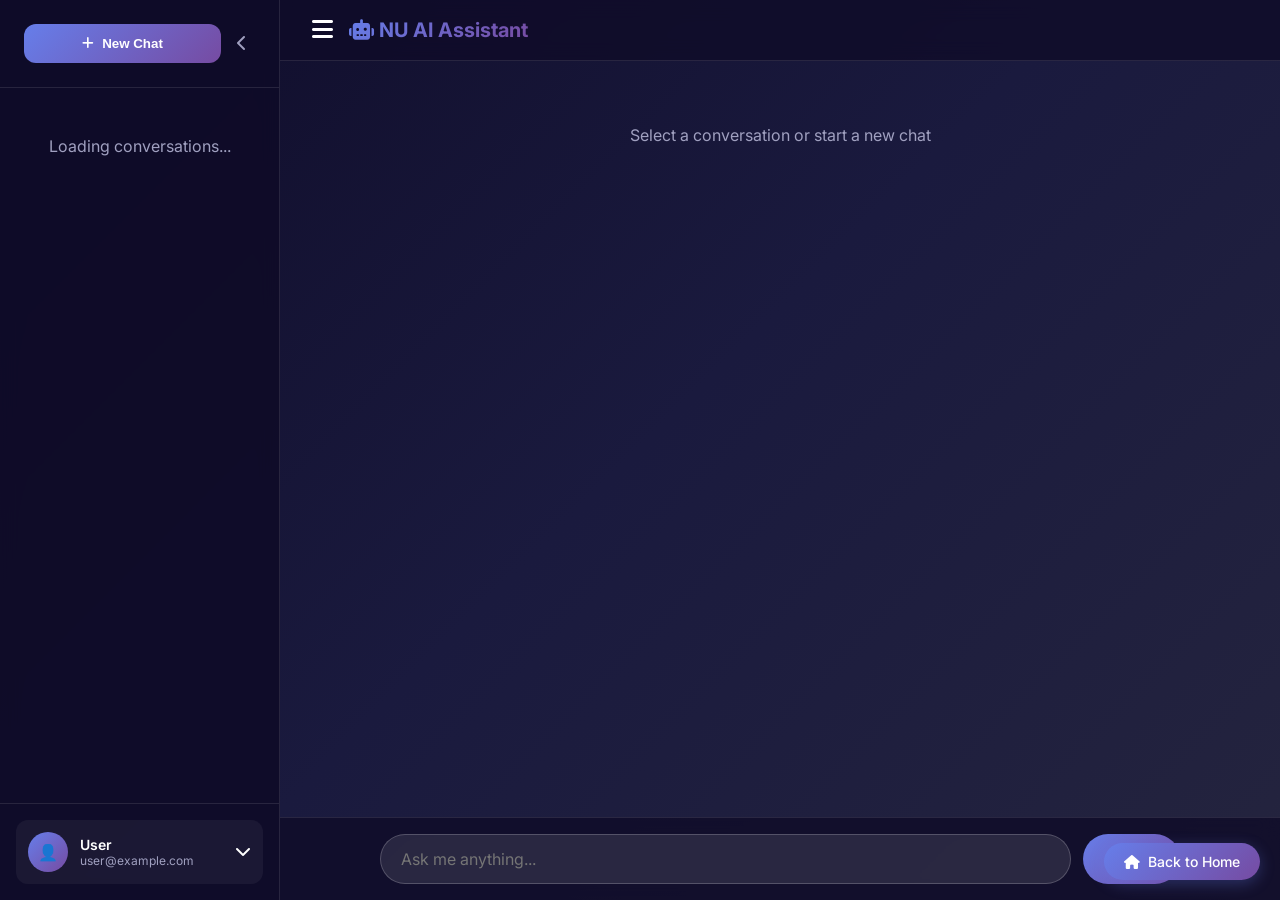
==== commit 50e1174b: "upload new files to the project" ====
--- a/frontend/chat.html
+++ b/frontend/chat.html
@@ -5,10 +5,11 @@
     <meta charset="UTF-8">
     <meta name="viewport" content="width=device-width, initial-scale=1.0, user-scalable=no">
     <title>NU AI Chat - Your Personal Assistant</title>
-    <!-- REMOVED problematic meta headers - these should be set on server -->
-    <link href="https://fonts.googleapis.com/css2?family=Inter:wght@300;400;500;600;700;800&display=swap" rel="stylesheet">
-    <link href="https://cdnjs.cloudflare.com/ajax/libs/font-awesome/6.4.0/css/all.min.css" rel="stylesheet">
+    <link href="https://fonts.googleapis.com/css2?family=Inter:wght@300;400;500;600;700;800&display=swap"
+        rel="stylesheet">
+    <link rel="stylesheet" href="https://cdnjs.cloudflare.com/ajax/libs/font-awesome/6.4.0/css/all.min.css">
     <style>
+        /* Keep all existing styles - same as before */
         * {
             margin: 0;
             padding: 0;
@@ -23,162 +24,12 @@
             height: 100vh;
         }
 
-        /* Login Page Styles */
-        .login-page {
-            display: flex;
-            justify-content: center;
-            align-items: center;
-            min-height: 100vh;
-            padding: 2rem;
-            background: linear-gradient(135deg, #0f0c29 0%, #1a1a3e 50%, #24243e 100%);
-        }
-
-        .auth-container {
-            background: rgba(255, 255, 255, 0.05);
-            backdrop-filter: blur(10px);
-            border-radius: 30px;
-            padding: 2.5rem;
-            width: 100%;
-            max-width: 450px;
-            border: 1px solid rgba(255, 255, 255, 0.1);
-            animation: fadeInUp 0.6s ease-out;
-        }
-
-        @keyframes fadeInUp {
-            from {
-                opacity: 0;
-                transform: translateY(30px);
-            }
-
-            to {
-                opacity: 1;
-                transform: translateY(0);
-            }
-        }
-
-        .logo {
-            text-align: center;
-            margin-bottom: 2rem;
-        }
-
-        .logo-icon {
-            font-size: 3rem;
-            animation: rotateSlow 10s linear infinite;
-        }
-
-        @keyframes rotateSlow {
-            from {
-                transform: rotate(0deg);
-            }
-
-            to {
-                transform: rotate(360deg);
-            }
-        }
-
-        .logo-text {
-            font-size: 1.5rem;
-            font-weight: 700;
-            background: linear-gradient(135deg, #667eea, #764ba2);
-            -webkit-background-clip: text;
-            background-clip: text;
-            color: transparent;
-        }
-
-        .tabs {
-            display: flex;
-            gap: 1rem;
-            margin-bottom: 2rem;
-            border-bottom: 1px solid rgba(255, 255, 255, 0.1);
-            padding-bottom: 0.5rem;
-        }
-
-        .tab {
-            flex: 1;
-            text-align: center;
-            padding: 0.75rem;
-            cursor: pointer;
-            font-weight: 600;
-            transition: all 0.3s;
-            border-radius: 8px;
-        }
-
-        .tab.active {
-            background: linear-gradient(135deg, #667eea, #764ba2);
-        }
-
-        .form-group {
-            margin-bottom: 1.5rem;
-        }
-
-        .form-group input {
-            width: 100%;
-            padding: 0.875rem;
-            background: rgba(255, 255, 255, 0.1);
-            border: 1px solid rgba(255, 255, 255, 0.2);
-            border-radius: 12px;
-            color: #fff;
-            font-family: inherit;
-            font-size: 1rem;
-            transition: all 0.3s;
-        }
-
-        .form-group input:focus {
-            outline: none;
-            border-color: #667eea;
-            box-shadow: 0 0 10px rgba(102, 126, 234, 0.3);
-        }
-
-        .auth-btn {
-            width: 100%;
-            padding: 0.875rem;
-            background: linear-gradient(135deg, #667eea, #764ba2);
-            border: none;
-            border-radius: 12px;
-            color: #fff;
-            font-weight: 600;
-            font-size: 1rem;
-            cursor: pointer;
-            transition: all 0.3s;
-        }
-
-        .auth-btn:hover {
-            transform: translateY(-2px);
-            box-shadow: 0 5px 15px rgba(102, 126, 234, 0.4);
-        }
-
-        .error-message {
-            background: rgba(239, 68, 68, 0.2);
-            border: 1px solid rgba(239, 68, 68, 0.5);
-            border-radius: 8px;
-            padding: 0.75rem;
-            margin-bottom: 1rem;
-            text-align: center;
-            font-size: 0.875rem;
-            color: #f87171;
-            display: none;
-        }
-
-        .success-message {
-            background: rgba(16, 185, 129, 0.2);
-            border: 1px solid rgba(16, 185, 129, 0.5);
-            border-radius: 8px;
-            padding: 0.75rem;
-            margin-bottom: 1rem;
-            text-align: center;
-            font-size: 0.875rem;
-            color: #10b981;
-            display: none;
-        }
-
-        /* Chat Interface Styles */
         .chat-interface {
-            display: none;
+            display: flex;
             height: 100vh;
             flex-direction: column;
         }
 
-        /* Sidebar */
         .sidebar {
             position: fixed;
             left: 0;
@@ -195,7 +46,7 @@
             flex-direction: column;
         }
 
-        .sidebar.collapsed {
+        .sidebar.closed {
             transform: translateX(-280px);
         }
 
@@ -236,6 +87,12 @@
             padding: 0.5rem;
             margin-left: 0.5rem;
             font-size: 1rem;
+            transition: transform 0.3s;
+        }
+
+        .toggle-sidebar:hover {
+            color: #667eea;
+            transform: scale(1.1);
         }
 
         .conversations-list {
@@ -281,11 +138,13 @@
             border-radius: 6px;
             transition: all 0.3s;
             font-size: 0.875rem;
+            opacity: 0.6;
         }
 
         .delete-conv-btn:hover {
+            opacity: 1;
+            color: #ef4444;
             background: rgba(239, 68, 68, 0.2);
-            color: #ef4444;
         }
 
         .sidebar-footer {
@@ -301,6 +160,12 @@
             border-radius: 12px;
             background: rgba(255, 255, 255, 0.05);
             position: relative;
+            cursor: pointer;
+            transition: all 0.3s;
+        }
+
+        .user-info:hover {
+            background: rgba(102, 126, 234, 0.2);
         }
 
         .user-avatar-small {
@@ -334,6 +199,12 @@
             color: #fff;
             cursor: pointer;
             font-size: 1rem;
+            transition: transform 0.3s;
+        }
+
+        .dropdown-btn:hover {
+            color: #667eea;
+            transform: scale(1.1);
         }
 
         .dropdown-menu {
@@ -356,13 +227,13 @@
             text-decoration: none;
             transition: all 0.3s;
             border-radius: 8px;
+            cursor: pointer;
         }
 
         .dropdown-menu a:hover {
             background: rgba(102, 126, 234, 0.2);
         }
 
-        /* Main Chat Area */
         .main-chat {
             flex: 1;
             margin-left: 280px;
@@ -372,8 +243,37 @@
             transition: margin-left 0.3s ease;
         }
 
-        .sidebar.collapsed~.main-chat {
+        .sidebar.closed~.main-chat {
             margin-left: 0;
+        }
+
+        .open-sidebar-btn {
+            position: fixed;
+            left: 20px;
+            top: 20px;
+            background: linear-gradient(135deg, #667eea, #764ba2);
+            border: none;
+            border-radius: 50%;
+            width: 45px;
+            height: 45px;
+            color: white;
+            cursor: pointer;
+            display: none;
+            align-items: center;
+            justify-content: center;
+            font-size: 1.2rem;
+            z-index: 99;
+            transition: all 0.3s;
+            box-shadow: 0 4px 15px rgba(102, 126, 234, 0.3);
+        }
+
+        .open-sidebar-btn:hover {
+            transform: scale(1.05);
+            box-shadow: 0 6px 20px rgba(102, 126, 234, 0.5);
+        }
+
+        .sidebar.closed~.open-sidebar-btn {
+            display: flex;
         }
 
         .chat-header {
@@ -383,7 +283,7 @@
             border-bottom: 1px solid rgba(255, 255, 255, 0.1);
             display: flex;
             align-items: center;
-            justify-content: space-between;
+            gap: 1rem;
         }
 
         .menu-toggle {
@@ -392,40 +292,23 @@
             color: #fff;
             font-size: 1.5rem;
             cursor: pointer;
-            display: none;
+            transition: transform 0.3s;
+            display: block;
+        }
+
+        .menu-toggle:hover {
+            color: #667eea;
+            transform: scale(1.1);
         }
 
         .chat-header h2 {
             font-size: 1.25rem;
-        }
-
-        .user-menu {
-            display: flex;
-            align-items: center;
-            gap: 1rem;
-        }
-
-        .user-email {
-            color: #a0a0c0;
-            font-size: 0.875rem;
-        }
-
-        .logout-btn {
-            background: rgba(239, 68, 68, 0.2);
-            border: 1px solid rgba(239, 68, 68, 0.5);
-            padding: 0.5rem 1rem;
-            border-radius: 8px;
-            color: #f87171;
-            cursor: pointer;
-            transition: all 0.3s;
-        }
-
-        .logout-btn:hover {
-            background: #ef4444;
-            color: white;
-        }
-
-        /* Chat Messages */
+            background: linear-gradient(135deg, #667eea, #764ba2);
+            -webkit-background-clip: text;
+            background-clip: text;
+            color: transparent;
+        }
+
         .chat-window {
             flex: 1;
             overflow-y: auto;
@@ -435,7 +318,6 @@
             gap: 1.5rem;
         }
 
-        /* Message Styles with Avatars */
         .message-wrapper {
             display: flex;
             gap: 1rem;
@@ -513,7 +395,6 @@
             text-align: right;
         }
 
-        /* Typing Indicator */
         .typing-indicator-wrapper {
             display: flex;
             gap: 1rem;
@@ -563,7 +444,6 @@
             }
         }
 
-        /* Input Area */
         .input-area {
             padding: 1rem 2rem;
             background: rgba(15, 12, 41, 0.8);
@@ -617,7 +497,37 @@
             cursor: not-allowed;
         }
 
-        /* Modal */
+        .loading {
+            text-align: center;
+            color: #a0a0c0;
+            padding: 2rem;
+        }
+
+        .back-home {
+            position: fixed;
+            bottom: 20px;
+            right: 20px;
+            background: linear-gradient(135deg, #667eea, #764ba2);
+            border: none;
+            border-radius: 30px;
+            padding: 10px 20px;
+            cursor: pointer;
+            color: white;
+            font-size: 14px;
+            transition: all 0.3s;
+            z-index: 100;
+            display: flex;
+            align-items: center;
+            gap: 8px;
+            font-weight: 500;
+            box-shadow: 0 4px 15px rgba(102, 126, 234, 0.3);
+        }
+
+        .back-home:hover {
+            transform: translateY(-2px);
+            box-shadow: 0 6px 20px rgba(102, 126, 234, 0.5);
+        }
+
         .modal {
             display: none;
             position: fixed;
@@ -638,10 +548,12 @@
             max-width: 400px;
             width: 90%;
             text-align: center;
+            border: 1px solid rgba(102, 126, 234, 0.3);
         }
 
         .modal-content h3 {
             margin-bottom: 1rem;
+            color: #667eea;
         }
 
         .modal-content input {
@@ -665,77 +577,41 @@
             border-radius: 8px;
             cursor: pointer;
             border: none;
+            font-weight: 500;
+            transition: all 0.3s;
         }
 
         .toast {
             position: fixed;
             bottom: 20px;
-            right: 20px;
+            left: 50%;
+            transform: translateX(-50%);
             padding: 12px 20px;
             border-radius: 8px;
             color: white;
             z-index: 1000;
-            animation: slideInRight 0.3s ease;
-        }
-
-        @keyframes slideInRight {
+            animation: slideInUp 0.3s ease;
+            text-align: center;
+            font-size: 0.875rem;
+        }
+
+        @keyframes slideInUp {
             from {
-                transform: translateX(100%);
                 opacity: 0;
+                transform: translateX(-50%) translateY(20px);
             }
 
             to {
-                transform: translateX(0);
                 opacity: 1;
-            }
-        }
-
-        .loading {
-            text-align: center;
-            color: #a0a0c0;
-            padding: 2rem;
-        }
-
-        /* Back to Home Button */
-        .back-home {
-            position: fixed;
-            bottom: 20px;
-            left: 20px;
-            background: rgba(30, 41, 59, 0.9);
-            backdrop-filter: blur(10px);
-            border: 1px solid rgba(255, 255, 255, 0.1);
-            border-radius: 8px;
-            padding: 8px 16px;
-            cursor: pointer;
-            color: #94a3b8;
-            font-size: 14px;
-            transition: all 0.3s;
-            z-index: 100;
-        }
-
-        .back-home:hover {
-            background: #2d3748;
-            color: white;
-            border-color: #667eea;
+                transform: translateX(-50%) translateY(0);
+            }
         }
 
         @media (max-width: 768px) {
-            .sidebar {
-                transform: translateX(-280px);
-            }
-
-            .sidebar.open {
-                transform: translateX(0);
-            }
-
             .main-chat {
                 margin-left: 0;
             }
 
-            .menu-toggle {
-                display: block;
-            }
-
             .message-content-wrapper {
                 max-width: 85%;
             }
@@ -743,6 +619,14 @@
             .chat-header {
                 padding: 1rem;
             }
+
+            .back-home {
+                bottom: 20px;
+                right: 20px;
+                left: auto;
+                padding: 8px 16px;
+                font-size: 12px;
+            }
         }
     </style>
 </head>
@@ -751,51 +635,13 @@
 
     <!-- Back to Home Button -->
     <div class="back-home" onclick="window.location.href='index.html'">
-        ← Back to Home
+        <i class="fas fa-home"></i> Back to Home
     </div>
 
-    <!-- Login Page -->
-    <div id="login-page" class="login-page">
-        <div class="auth-container">
-            <div class="logo">
-                <span class="logo-icon">🧠</span>
-                <span class="logo-text">NU AI</span>
-            </div>
-
-            <div class="tabs">
-                <div class="tab active" id="login-tab" onclick="switchTab('login')">Login</div>
-                <div class="tab" id="register-tab" onclick="switchTab('register')">Sign Up</div>
-            </div>
-
-            <div id="auth-error" class="error-message"></div>
-
-            <!-- Login Form -->
-            <form id="login-form" onsubmit="handleLogin(event)">
-                <div class="form-group">
-                    <input type="email" id="login-email" placeholder="Email Address" required>
-                </div>
-                <div class="form-group">
-                    <input type="password" id="login-password" placeholder="Password" required>
-                </div>
-                <button type="submit" class="auth-btn">Login →</button>
-            </form>
-
-            <!-- Register Form -->
-            <form id="register-form" style="display: none;" onsubmit="handleRegister(event)">
-                <div class="form-group">
-                    <input type="text" id="register-username" placeholder="Full Name" required>
-                </div>
-                <div class="form-group">
-                    <input type="email" id="register-email" placeholder="Email Address" required>
-                </div>
-                <div class="form-group">
-                    <input type="password" id="register-password"
-                        placeholder="Password (min 8 chars, 1 uppercase, 1 number, 1 special)" required>
-                </div>
-                <button type="submit" class="auth-btn">Create Account →</button>
-            </form>
-        </div>
-    </div>
+    <!-- Open Sidebar Button (appears when sidebar is closed) -->
+    <button class="open-sidebar-btn" onclick="toggleSidebar()">
+        <i class="fas fa-bars"></i>
+    </button>
 
     <!-- Chat Interface -->
     <div id="chat-interface" class="chat-interface">
@@ -805,22 +651,30 @@
                 <button class="new-chat-btn" onclick="createNewConversation()">
                     <i class="fas fa-plus"></i> New Chat
                 </button>
-                <button class="toggle-sidebar" onclick="toggleSidebar()">◀</button>
+                <button class="toggle-sidebar" onclick="toggleSidebar()">
+                    <i class="fas fa-chevron-left"></i>
+                </button>
             </div>
             <div class="conversations-list" id="conversations-list">
                 <div class="loading">Loading conversations...</div>
             </div>
             <div class="sidebar-footer">
-                <div class="user-info">
+                <div class="user-info" onclick="toggleDropdown()">
                     <div class="user-avatar-small" id="sidebar-avatar">👤</div>
                     <div class="user-details">
                         <div class="user-name" id="sidebar-name">User</div>
                         <div class="user-email" id="sidebar-email">user@example.com</div>
                     </div>
-                    <button class="dropdown-btn" onclick="toggleDropdown()">▼</button>
+                    <button class="dropdown-btn">
+                        <i class="fas fa-chevron-down"></i>
+                    </button>
                     <div class="dropdown-menu" id="dropdown-menu">
-                        <a href="#" onclick="openChangePasswordModal()">🔒 Change Password</a>
-                        <a href="#" onclick="logout()">🚪 Logout</a>
+                        <a href="#" onclick="openChangePasswordModal()">
+                            <i class="fas fa-key"></i> Change Password
+                        </a>
+                        <a href="#" onclick="logout()">
+                            <i class="fas fa-sign-out-alt"></i> Logout
+                        </a>
                     </div>
                 </div>
             </div>
@@ -829,11 +683,10 @@
         <!-- Main Chat Area -->
         <div class="main-chat">
             <div class="chat-header">
-                <button class="menu-toggle" onclick="toggleSidebar()">☰</button>
-                <h2>NU AI Assistant</h2>
-                <div class="user-menu">
-                    <span class="user-email" id="user-email"></span>
-                </div>
+                <button class="menu-toggle" onclick="toggleSidebar()">
+                    <i class="fas fa-bars"></i>
+                </button>
+                <h2><i class="fas fa-robot"></i> NU AI Assistant</h2>
             </div>
 
             <div class="chat-window" id="chat-window">
@@ -844,7 +697,9 @@
                 <div class="input-container">
                     <input type="text" class="user-input" id="user-input" placeholder="Ask me anything..."
                         onkeypress="handleKeyPress(event)">
-                    <button class="send-btn" onclick="sendMessage()">Send</button>
+                    <button class="send-btn" onclick="sendMessage()">
+                        <i class="fas fa-paper-plane"></i> Send
+                    </button>
                 </div>
             </div>
         </div>
@@ -853,8 +708,10 @@
     <!-- Change Password Modal -->
     <div class="modal" id="password-modal">
         <div class="modal-content">
-            <h3>Change Password</h3>
-            <div id="password-modal-message" class="error-message"></div>
+            <h3><i class="fas fa-key"></i> Change Password</h3>
+            <div id="password-modal-message"
+                style="background:rgba(239,68,68,0.2); border:1px solid rgba(239,68,68,0.5); border-radius:8px; padding:0.75rem; margin-bottom:1rem; display:none;">
+            </div>
             <form onsubmit="handleChangePassword(event)">
                 <input type="password" id="current-password" placeholder="Current Password" required>
                 <input type="password" id="new-password" placeholder="New Password (min 6 chars)" required>
@@ -868,735 +725,7 @@
         </div>
     </div>
 
-    <script>
-        // ========== CONFIGURATION ==========
-        // FIXED: Define API_URLS properly
-        const API_URLS = ["http://127.0.0.1:8000"];
-        let API_BASE_URL = API_URLS[0];
-
-        if (window.location.hostname.includes('onrender.com')) {
-            localStorage.setItem('api_url', API_URLS[0]);
-        }
-
-        let token = localStorage.getItem('token');
-        let currentUser = null;
-        let currentConversation = null;
-        let conversations = [];
-        let touchStartX = 0;
-        let touchEndX = 0;
-
-        // Profile Images - CHANGE THIS TO YOUR IMAGE URL
-        const ASSISTANT_AVATAR_URL = "./noorullahumar_profile.png";
-
-        // ========== SWIPE TO DELETE ==========
-        function addSwipeToDelete() {
-            const conversationItems = document.querySelectorAll('.conversation-item');
-            conversationItems.forEach(item => {
-                item.addEventListener('touchstart', (e) => {
-                    touchStartX = e.changedTouches[0].screenX;
-                });
-                item.addEventListener('touchend', (e) => {
-                    touchEndX = e.changedTouches[0].screenX;
-                    const diff = touchEndX - touchStartX;
-                    if (diff < -50) {
-                        const deleteBtn = item.querySelector('.delete-conv-btn');
-                        if (deleteBtn) deleteBtn.click();
-                    }
-                });
-            });
-        }
-
-        // ========== CONNECTION TESTING ==========
-        async function testConnection() {
-            console.log('🔍 Testing connections...');
-            for (const url of API_URLS) {
-                try {
-                    const response = await fetch(`${url}/health`, {
-                        method: 'GET', mode: 'cors', cache: 'no-cache',
-                        headers: { 'Accept': 'application/json' }
-                    });
-                    if (response.ok) {
-                        API_BASE_URL = url;
-                        localStorage.setItem('api_url', url);
-                        console.log('✅ Connected to:', url);
-                        return true;
-                    }
-                } catch (error) {
-                    console.log(`Failed to connect to ${url}:`, error.message);
-                }
-            }
-            console.error('❌ Could not connect to any backend');
-            return false;
-        }
-
-        // ========== INITIALIZATION ==========
-        document.addEventListener('DOMContentLoaded', async () => {
-            console.log('Chat page loaded');
-            
-            const connected = await testConnection();
-            if (!connected) {
-                const errorDiv = document.getElementById('auth-error');
-                if (errorDiv) {
-                    errorDiv.textContent = 'Cannot connect to backend server. Please make sure it\'s running on port 8000.';
-                    errorDiv.style.display = 'block';
-                }
-                return;
-            }
-
-            if (token) {
-                console.log('Token found, verifying...');
-                await verifyToken();
-            }
-            setupEventListeners();
-        });
-
-        function setupEventListeners() {
-            const input = document.getElementById('user-input');
-            if (input) input.addEventListener('keypress', (e) => { if (e.key === 'Enter') sendMessage(); });
-        }
-
-        // ========== AUTHENTICATION ==========
-        function switchTab(tab) {
-            const loginTab = document.getElementById('login-tab');
-            const registerTab = document.getElementById('register-tab');
-            const loginForm = document.getElementById('login-form');
-            const registerForm = document.getElementById('register-form');
-
-            if (tab === 'login') {
-                loginTab.classList.add('active');
-                registerTab.classList.remove('active');
-                loginForm.style.display = 'block';
-                registerForm.style.display = 'none';
-            } else {
-                registerTab.classList.add('active');
-                loginTab.classList.remove('active');
-                registerForm.style.display = 'block';
-                loginForm.style.display = 'none';
-            }
-        }
-
-        async function handleLogin(event) {
-            event.preventDefault();
-            const email = document.getElementById('login-email').value;
-            const password = document.getElementById('login-password').value;
-            const errorDiv = document.getElementById('auth-error');
-            const submitBtn = event.target.querySelector('button[type="submit"]');
-            const originalText = submitBtn.textContent;
-
-            submitBtn.textContent = 'Logging in...';
-            submitBtn.disabled = true;
-            errorDiv.style.display = 'none';
-            errorDiv.className = 'error-message';
-
-            try {
-                console.log('Attempting login for:', email);
-                const response = await fetch(`${API_BASE_URL}/api/auth/login`, {
-                    method: 'POST',
-                    headers: { 'Content-Type': 'application/json', 'Accept': 'application/json' },
-                    body: JSON.stringify({ email, password })
-                });
-
-                const data = await response.json();
-                if (response.ok) {
-                    token = data.access_token;
-                    currentUser = data.user;
-                    localStorage.setItem('token', token);
-                    console.log('Login successful for:', currentUser?.email);
-                    showChatInterface();
-                    await loadConversations();
-                } else {
-                    errorDiv.textContent = data.detail || 'Login failed';
-                    errorDiv.style.display = 'block';
-                }
-            } catch (error) {
-                console.error('Login error:', error);
-                errorDiv.textContent = 'Cannot connect to server. Make sure backend is running on port 8000';
-                errorDiv.style.display = 'block';
-            } finally {
-                submitBtn.textContent = originalText;
-                submitBtn.disabled = false;
-            }
-        }
-
-        async function handleRegister(event) {
-            event.preventDefault();
-            const username = document.getElementById('register-username').value.trim();
-            const email = document.getElementById('register-email').value.trim().toLowerCase();
-            const password = document.getElementById('register-password').value;
-            const errorDiv = document.getElementById('auth-error');
-            const submitBtn = event.target.querySelector('button[type="submit"]');
-            const originalText = submitBtn.textContent;
-
-            errorDiv.style.display = 'none';
-            submitBtn.textContent = 'Registering...';
-            submitBtn.disabled = true;
-
-            if (username.length < 3) {
-                errorDiv.textContent = 'Username must be at least 3 characters';
-                errorDiv.style.display = 'block';
-                submitBtn.textContent = originalText;
-                submitBtn.disabled = false;
-                return;
-            }
-
-            if (password.length < 8) {
-                errorDiv.textContent = 'Password must be at least 8 characters';
-                errorDiv.style.display = 'block';
-                submitBtn.textContent = originalText;
-                submitBtn.disabled = false;
-                return;
-            }
-
-            try {
-                const response = await fetch(`${API_BASE_URL}/api/auth/register`, {
-                    method: 'POST',
-                    headers: { 'Content-Type': 'application/json', 'Accept': 'application/json' },
-                    body: JSON.stringify({ username, email, password })
-                });
-
-                const data = await response.json();
-
-                if (response.ok) {
-                    errorDiv.className = 'success-message';
-                    errorDiv.textContent = '✅ Registration successful! Please login to continue.';
-                    errorDiv.style.display = 'block';
-
-                    document.getElementById('register-username').value = '';
-                    document.getElementById('register-email').value = '';
-                    document.getElementById('register-password').value = '';
-
-                    setTimeout(() => {
-                        switchTab('login');
-                        document.getElementById('login-email').value = email;
-                        errorDiv.style.display = 'none';
-                        errorDiv.className = 'error-message';
-                    }, 2000);
-
-                } else {
-                    errorDiv.className = 'error-message';
-                    errorDiv.textContent = data.detail || 'Registration failed';
-                    errorDiv.style.display = 'block';
-                }
-            } catch (error) {
-                errorDiv.className = 'error-message';
-                errorDiv.textContent = 'Cannot connect to server';
-                errorDiv.style.display = 'block';
-            } finally {
-                submitBtn.textContent = originalText;
-                submitBtn.disabled = false;
-            }
-        }
-
-        async function verifyToken() {
-            try {
-                const response = await fetch(`${API_BASE_URL}/api/auth/me`, {
-                    headers: { 'Authorization': `Bearer ${token}` }
-                });
-                if (response.ok) {
-                    currentUser = await response.json();
-                    console.log('Token verified for:', currentUser?.email);
-                    showChatInterface();
-                    await loadConversations();
-                } else {
-                    console.log('Token invalid, logging out');
-                    logout();
-                }
-            } catch (error) {
-                console.error('Token verification error:', error);
-                logout();
-            }
-        }
-
-        function logout() {
-            localStorage.removeItem('token');
-            token = null;
-            currentUser = null;
-            currentConversation = null;
-            conversations = [];
-            document.getElementById('login-page').style.display = 'flex';
-            document.getElementById('chat-interface').style.display = 'none';
-        }
-
-        function showChatInterface() {
-            document.getElementById('login-page').style.display = 'none';
-            document.getElementById('chat-interface').style.display = 'flex';
-            document.getElementById('sidebar-name').textContent = currentUser?.username || currentUser?.email || 'User';
-            document.getElementById('sidebar-email').textContent = currentUser?.email || '';
-            document.getElementById('user-email').textContent = currentUser?.email || '';
-            document.getElementById('sidebar-avatar').textContent = (currentUser?.username?.[0] || currentUser?.email?.[0] || 'U').toUpperCase();
-        }
-
-        // ========== CONVERSATION MANAGEMENT ==========
-        async function loadConversations() {
-            try {
-                const response = await fetch(`${API_BASE_URL}/api/conversations`, {
-                    headers: { 'Authorization': `Bearer ${token}` }
-                });
-                if (response.ok) {
-                    conversations = await response.json();
-                    renderConversations();
-                    if (conversations.length > 0 && !currentConversation) {
-                        await loadConversation(conversations[0].conversation_id);
-                    }
-                } else if (response.status === 401) {
-                    logout();
-                }
-            } catch (error) {
-                console.error('Error loading conversations:', error);
-            }
-        }
-
-        function renderConversations() {
-            const container = document.getElementById('conversations-list');
-            if (!container) return;
-
-            if (conversations.length === 0) {
-                container.innerHTML = '<div class="loading">No conversations yet</div>';
-                return;
-            }
-
-            container.innerHTML = conversations.map(conv => `
-                <div class="conversation-item ${currentConversation?.conversation_id === conv.conversation_id ? 'active' : ''}">
-                    <div class="conversation-preview" onclick="loadConversation('${conv.conversation_id}')">
-                        ${escapeHtml(conv.preview || 'Click to start chatting')}
-                    </div>
-                    <button class="delete-conv-btn" onclick="deleteConversation(event, '${conv.conversation_id}')" title="Delete conversation">🗑️</button>
-                </div>
-            `).join('');
-            setTimeout(() => addSwipeToDelete(), 100);
-        }
-
-        async function deleteConversation(event, conversationId) {
-            if (event) event.stopPropagation();
-            if (!confirm('Delete this conversation?')) return;
-
-            try {
-                const response = await fetch(`${API_BASE_URL}/api/conversations/${conversationId}`, {
-                    method: 'DELETE',
-                    headers: { 'Authorization': `Bearer ${token}`, 'Content-Type': 'application/json' }
-                });
-                if (response.ok) {
-                    conversations = conversations.filter(c => c.conversation_id !== conversationId);
-                    if (currentConversation?.conversation_id === conversationId) {
-                        currentConversation = null;
-                        document.getElementById('chat-window').innerHTML = '<div class="loading">Conversation deleted. Start a new chat!</div>';
-                    }
-                    renderConversations();
-                    if (conversations.length === 0) {
-                        document.getElementById('chat-window').innerHTML = '<div class="loading">Start a new conversation!</div>';
-                    } else if (!currentConversation) {
-                        await loadConversation(conversations[0].conversation_id);
-                    }
-                    showToast('Conversation deleted', 'success');
-                }
-            } catch (error) {
-                showToast('Error deleting conversation', 'error');
-            }
-        }
-
-        async function loadConversation(conversationId) {
-            const conversation = conversations.find(c => c.conversation_id === conversationId);
-            if (!conversation) return;
-
-            currentConversation = conversation;
-            renderConversations();
-
-            try {
-                const response = await fetch(`${API_BASE_URL}/api/conversations/${conversationId}/messages`, {
-                    headers: { 'Authorization': `Bearer ${token}` }
-                });
-                if (response.ok) {
-                    const messages = await response.json();
-                    renderMessages(messages);
-                }
-            } catch (error) {
-                console.error('Error loading messages:', error);
-            }
-        }
-
-        async function createNewConversation() {
-            try {
-                console.log('Creating new conversation...');
-                
-                if (!token) {
-                    console.error('No token found');
-                    return false;
-                }
-                
-                const response = await fetch(`${API_BASE_URL}/api/conversations/create`, {
-                    method: 'POST',
-                    headers: {
-                        'Authorization': `Bearer ${token}`,
-                        'Content-Type': 'application/json',
-                        'Accept': 'application/json'
-                    }
-                });
-                
-                if (response.status === 401) {
-                    logout();
-                    return false;
-                }
-                
-                if (!response.ok) {
-                    console.error('Failed to create conversation:', response.status);
-                    return false;
-                }
-                
-                const data = await response.json();
-                console.log('Conversation created:', data);
-                
-                const chatWindow = document.getElementById('chat-window');
-                if (chatWindow) {
-                    chatWindow.innerHTML = '<div class="loading">New conversation started. Start typing your message!</div>';
-                }
-                
-                currentConversation = {
-                    conversation_id: data.conversation_id,
-                    title: data.title || 'New Conversation',
-                    preview: 'New conversation'
-                };
-                
-                conversations.unshift(currentConversation);
-                renderConversations();
-                scrollToBottom();
-                
-                const input = document.getElementById('user-input');
-                if (input) input.focus();
-                
-                return true;
-            } catch (error) {
-                console.error('Error creating conversation:', error);
-                return false;
-            }
-        }
-
-        // ========== MESSAGE RENDERING WITH AVATARS ==========
-        function renderMessages(messages) {
-            const chatWindow = document.getElementById('chat-window');
-            if (!chatWindow) return;
-
-            chatWindow.innerHTML = '';
-
-            if (!messages || messages.length === 0) {
-                chatWindow.innerHTML = '<div class="loading">No messages yet. Start chatting!</div>';
-                return;
-            }
-
-            messages.forEach(msg => {
-                if (msg.role === 'user') {
-                    addUserMessageToUI(msg.content, false);
-                } else {
-                    addAssistantMessageToUI(msg.content, false);
-                }
-            });
-
-            scrollToBottom();
-        }
-
-        function addUserMessageToUI(content, save = true) {
-            const chatWindow = document.getElementById('chat-window');
-            if (!chatWindow) return;
-
-            const wrapper = document.createElement('div');
-            wrapper.className = 'message-wrapper user-message-wrapper';
-
-            const contentWrapper = document.createElement('div');
-            contentWrapper.className = 'message-content-wrapper';
-
-            const bubble = document.createElement('div');
-            bubble.className = 'message-bubble';
-            bubble.textContent = content;
-
-            const time = document.createElement('div');
-            time.className = 'message-time';
-            time.textContent = new Date().toLocaleTimeString([], { hour: '2-digit', minute: '2-digit' });
-
-            contentWrapper.appendChild(bubble);
-            contentWrapper.appendChild(time);
-
-            const avatar = document.createElement('div');
-            avatar.className = 'message-avatar default';
-            avatar.textContent = (currentUser?.username?.[0] || currentUser?.email?.[0] || 'U').toUpperCase();
-
-            wrapper.appendChild(avatar);
-            wrapper.appendChild(contentWrapper);
-            chatWindow.appendChild(wrapper);
-            scrollToBottom();
-        }
-
-        function addAssistantMessageToUI(content, save = true) {
-            const chatWindow = document.getElementById('chat-window');
-            if (!chatWindow) return;
-
-            const wrapper = document.createElement('div');
-            wrapper.className = 'message-wrapper assistant-message-wrapper';
-
-            const avatar = document.createElement('div');
-            avatar.className = 'message-avatar';
-            avatar.innerHTML = `<img src="${ASSISTANT_AVATAR_URL}" alt="NU AI" onerror="this.src='https://randomuser.me/api/portraits/men/32.jpg'">`;
-
-            const contentWrapper = document.createElement('div');
-            contentWrapper.className = 'message-content-wrapper';
-
-            const bubble = document.createElement('div');
-            bubble.className = 'message-bubble';
-            bubble.textContent = content;
-
-            const time = document.createElement('div');
-            time.className = 'message-time';
-            time.textContent = new Date().toLocaleTimeString([], { hour: '2-digit', minute: '2-digit' });
-
-            contentWrapper.appendChild(bubble);
-            contentWrapper.appendChild(time);
-
-            wrapper.appendChild(avatar);
-            wrapper.appendChild(contentWrapper);
-            chatWindow.appendChild(wrapper);
-            scrollToBottom();
-        }
-
-        function showTypingIndicator() {
-            const chatWindow = document.getElementById('chat-window');
-            if (!chatWindow) return;
-
-            const typingWrapper = document.createElement('div');
-            typingWrapper.className = 'typing-indicator-wrapper';
-            typingWrapper.id = 'typing-indicator';
-
-            const avatar = document.createElement('div');
-            avatar.className = 'message-avatar';
-            avatar.innerHTML = `<img src="${ASSISTANT_AVATAR_URL}" alt="NU AI">`;
-
-            const bubbleWrapper = document.createElement('div');
-            bubbleWrapper.className = 'message-content-wrapper';
-
-            const bubble = document.createElement('div');
-            bubble.className = 'typing-indicator-bubble';
-            bubble.innerHTML = '<span class="typing-dot"></span><span class="typing-dot"></span><span class="typing-dot"></span>';
-
-            bubbleWrapper.appendChild(bubble);
-            typingWrapper.appendChild(avatar);
-            typingWrapper.appendChild(bubbleWrapper);
-            chatWindow.appendChild(typingWrapper);
-            scrollToBottom();
-        }
-
-        function removeTypingIndicator() {
-            const indicator = document.getElementById('typing-indicator');
-            if (indicator) indicator.remove();
-        }
-
-        // ========== SEND MESSAGE - FIXED ==========
-        async function sendMessage() {
-            const input = document.getElementById('user-input');
-            const message = input.value.trim();
-            if (!message) {
-                console.log('Empty message');
-                return;
-            }
-
-            if (!currentConversation) {
-                console.log('No conversation, creating one...');
-                const created = await createNewConversation();
-                if (!created) {
-                    alert('Failed to create conversation');
-                    return;
-                }
-                setTimeout(() => sendMessage(), 500);
-                return;
-            }
-
-            const chatWindow = document.getElementById('chat-window');
-            if (chatWindow.children.length === 1 && chatWindow.children[0]?.classList.contains('loading')) {
-                chatWindow.innerHTML = '';
-            }
-
-            addUserMessageToUI(message, false);
-            input.value = '';
-            showTypingIndicator();
-
-            try {
-                console.log('Sending message to API:', message);
-                
-                const response = await fetch(`${API_BASE_URL}/api/chat`, {
-                    method: 'POST',
-                    headers: {
-                        'Authorization': `Bearer ${token}`,
-                        'Content-Type': 'application/json'
-                    },
-                    body: JSON.stringify({
-                        query: message,
-                        conversation_id: currentConversation.conversation_id
-                    })
-                });
-
-                removeTypingIndicator();
-
-                if (response.status === 401) {
-                    console.log('Unauthorized, logging out');
-                    logout();
-                    return;
-                }
-
-                if (response.ok) {
-                    const data = await response.json();
-                    console.log('Response received:', data.reply?.substring(0, 100));
-                    addAssistantMessageToUI(data.reply, false);
-                    await updateConversationPreviewOnly();
-                } else {
-                    const errorText = await response.text();
-                    console.error('API error:', errorText);
-                    addAssistantMessageToUI('Error: Failed to get response from server. Please try again.', false);
-                }
-            } catch (error) {
-                console.error('Send message error:', error);
-                removeTypingIndicator();
-                addAssistantMessageToUI(`Error: ${error.message}. Please check if backend is running.`, false);
-            }
-
-            scrollToBottom();
-        }
-
-        async function updateConversationPreviewOnly() {
-            try {
-                const response = await fetch(`${API_BASE_URL}/api/conversations`, {
-                    headers: { 'Authorization': `Bearer ${token}` }
-                });
-                if (response.ok) {
-                    const updatedConversations = await response.json();
-                    conversations = updatedConversations;
-                    renderConversations();
-                }
-            } catch (error) {
-                console.error('Error updating conversations:', error);
-            }
-        }
-
-        function scrollToBottom() {
-            const chatWindow = document.getElementById('chat-window');
-            if (chatWindow) chatWindow.scrollTop = chatWindow.scrollHeight;
-        }
-
-        function handleKeyPress(event) {
-            if (event.key === 'Enter') sendMessage();
-        }
-
-        // ========== UTILITY FUNCTIONS ==========
-        function escapeHtml(text) {
-            if (!text) return '';
-            const div = document.createElement('div');
-            div.textContent = text;
-            return div.innerHTML;
-        }
-
-        function showToast(message, type = 'info') {
-            const existingToast = document.querySelector('.toast');
-            if (existingToast) existingToast.remove();
-
-            const toast = document.createElement('div');
-            toast.className = 'toast';
-            toast.textContent = message;
-            toast.style.backgroundColor = type === 'success' ? '#10b981' : type === 'error' ? '#ef4444' : '#3b82f6';
-            document.body.appendChild(toast);
-            setTimeout(() => toast.remove(), 3000);
-        }
-
-        function toggleSidebar() {
-            const sidebar = document.getElementById('sidebar');
-            sidebar.classList.toggle('collapsed');
-        }
-
-        function toggleDropdown() {
-            const dropdown = document.getElementById('dropdown-menu');
-            dropdown.style.display = dropdown.style.display === 'none' ? 'block' : 'none';
-        }
-
-        document.addEventListener('click', function (event) {
-            const dropdown = document.getElementById('dropdown-menu');
-            const dropdownBtn = document.querySelector('.dropdown-btn');
-            if (dropdown && dropdownBtn && !dropdownBtn.contains(event.target) && !dropdown.contains(event.target)) {
-                dropdown.style.display = 'none';
-            }
-        });
-
-        // Password Modal Functions
-        function openChangePasswordModal() {
-            document.getElementById('password-modal').style.display = 'flex';
-            toggleDropdown();
-            document.getElementById('current-password').value = '';
-            document.getElementById('new-password').value = '';
-            document.getElementById('confirm-new-password').value = '';
-            const messageDiv = document.getElementById('password-modal-message');
-            messageDiv.style.display = 'none';
-            messageDiv.textContent = '';
-        }
-
-        function closePasswordModal() {
-            document.getElementById('password-modal').style.display = 'none';
-        }
-
-        async function handleChangePassword(event) {
-            event.preventDefault();
-            const currentPassword = document.getElementById('current-password').value;
-            const newPassword = document.getElementById('new-password').value;
-            const confirmPassword = document.getElementById('confirm-new-password').value;
-            const messageDiv = document.getElementById('password-modal-message');
-
-            if (newPassword !== confirmPassword) {
-                messageDiv.className = 'error-message';
-                messageDiv.textContent = 'Passwords do not match';
-                messageDiv.style.display = 'block';
-                return;
-            }
-
-            if (newPassword.length < 6) {
-                messageDiv.className = 'error-message';
-                messageDiv.textContent = 'Password must be at least 6 characters';
-                messageDiv.style.display = 'block';
-                return;
-            }
-
-            try {
-                const response = await fetch(`${API_BASE_URL}/api/auth/change-password`, {
-                    method: 'POST',
-                    headers: { 'Authorization': `Bearer ${token}`, 'Content-Type': 'application/json' },
-                    body: JSON.stringify({ current_password: currentPassword, new_password: newPassword })
-                });
-
-                const data = await response.json();
-                if (response.ok) {
-                    messageDiv.className = 'success-message';
-                    messageDiv.textContent = 'Password changed successfully!';
-                    messageDiv.style.display = 'block';
-                    setTimeout(() => closePasswordModal(), 2000);
-                } else {
-                    messageDiv.className = 'error-message';
-                    messageDiv.textContent = data.detail || 'Failed to change password';
-                    messageDiv.style.display = 'block';
-                }
-            } catch (error) {
-                messageDiv.className = 'error-message';
-                messageDiv.textContent = 'Connection error';
-                messageDiv.style.display = 'block';
-            }
-        }
-
-        // Global exports
-        window.switchTab = switchTab;
-        window.handleLogin = handleLogin;
-        window.handleRegister = handleRegister;
-        window.logout = logout;
-        window.loadConversation = loadConversation;
-        window.createNewConversation = createNewConversation;
-        window.sendMessage = sendMessage;
-        window.toggleSidebar = toggleSidebar;
-        window.toggleDropdown = toggleDropdown;
-        window.openChangePasswordModal = openChangePasswordModal;
-        window.closePasswordModal = closePasswordModal;
-        window.handleChangePassword = handleChangePassword;
-        window.deleteConversation = deleteConversation;
-        window.handleKeyPress = handleKeyPress;
-    </script>
+<script src="/js/chat.js"></script>
 </body>
 
 </html>
